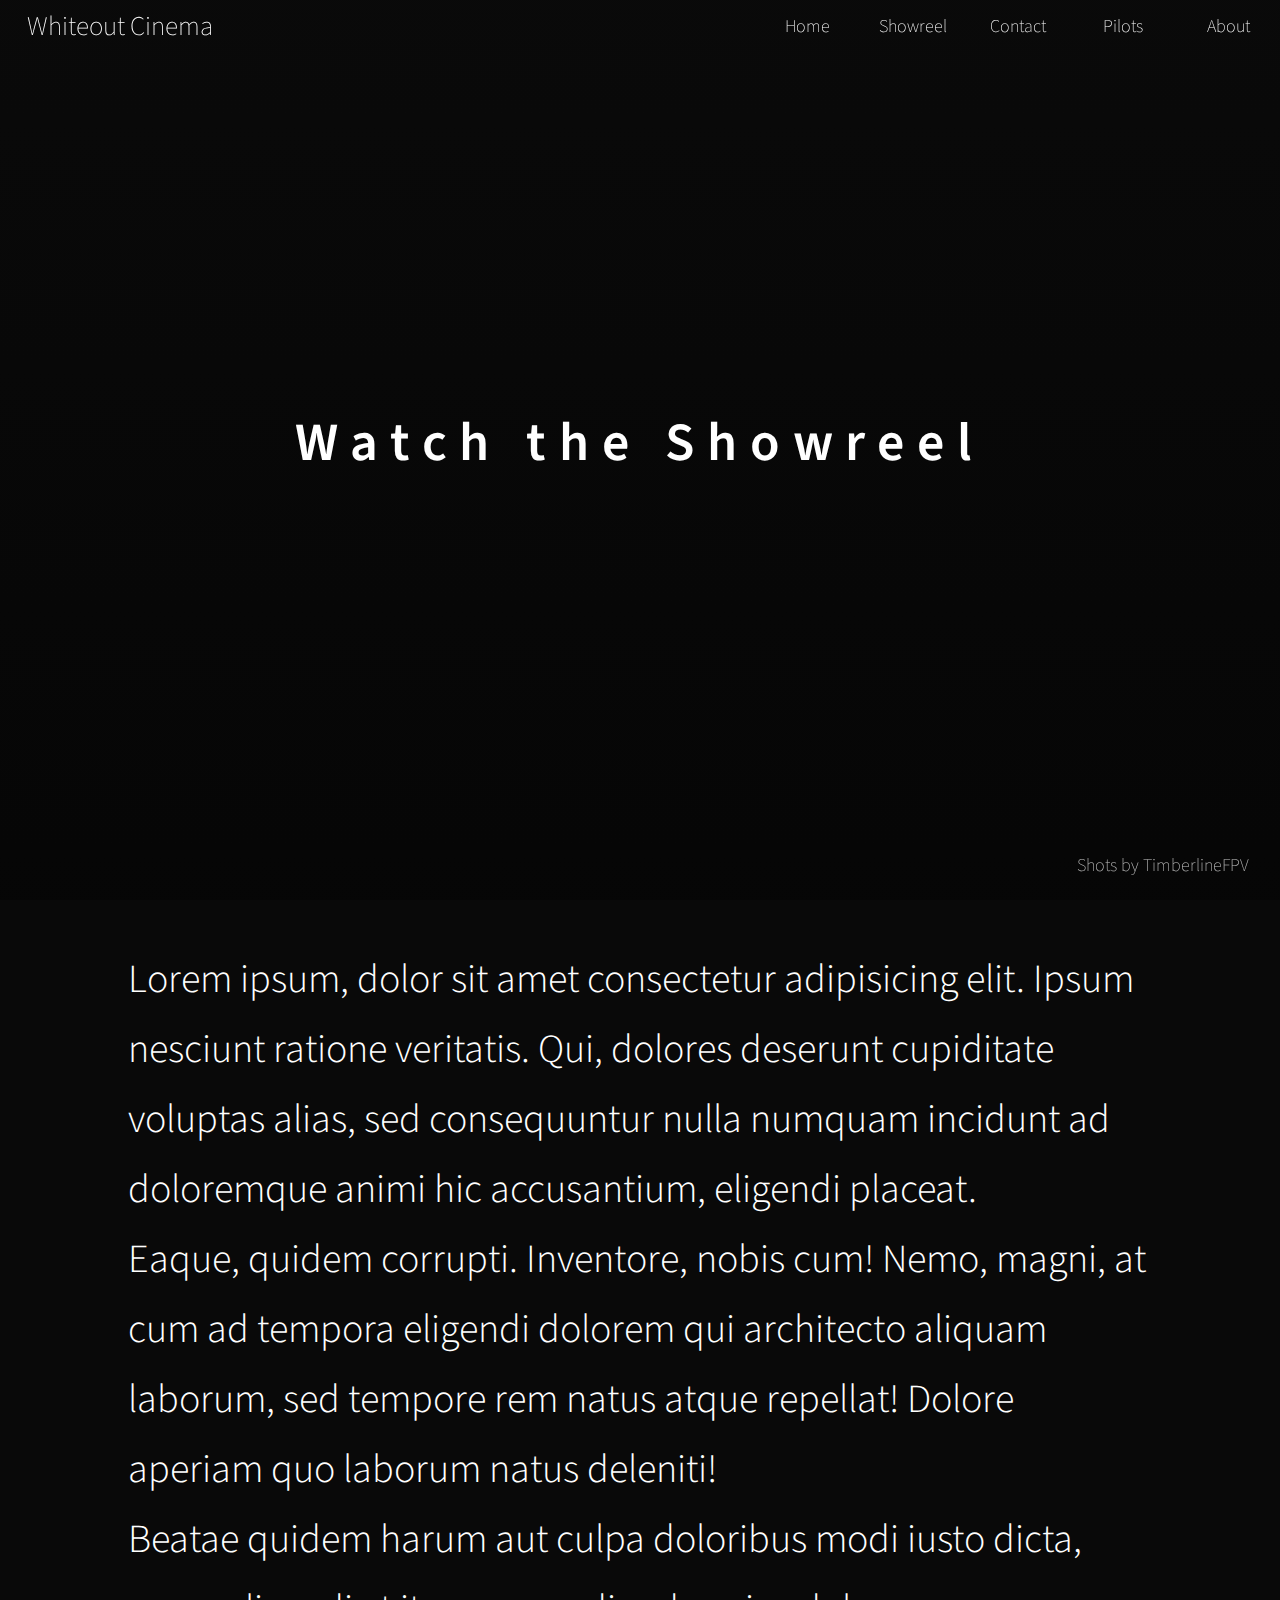
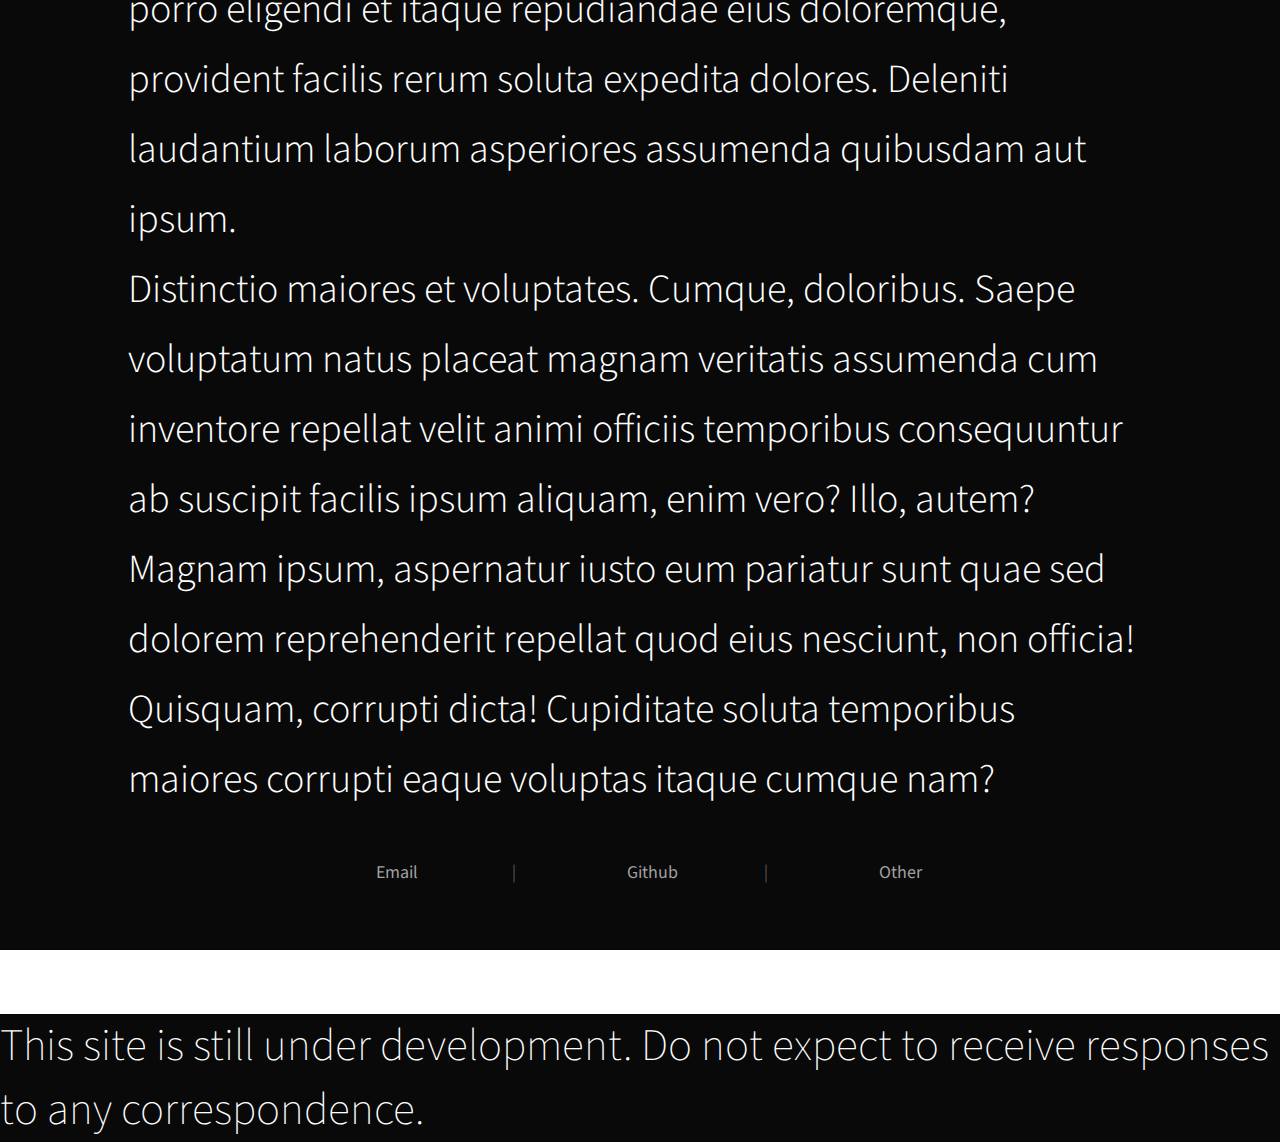
==== index.html @ b3fe7c83 "Slight edit" ====
<!DOCTYPE html>
<html lang="en">
    <head>
        <meta charset="UTF-8">
        <meta http-equiv="X-UA-Compatible" content="IE=edge">
        <meta name="viewport" content="width=device-width, initial-scale=1.0">
        <title>| Whiteout Cinema</title>
        <link rel="icon" type="image/x-icon" href="Images/favicon/android-chrome-512x512.png">
        <link rel="stylesheet" href="style.css">
    </head>

    <nav class="transparent">
        <h1>Whiteout Cinema</h1>
        <div class="navbar">
            <a href="index.html">Home</a>
            <a href="showreel.html">Showreel</a>
            <a href="contact.html">Contact</a>
            <a href="pilots.html">Pilots</a>
            <a href="about.html">About</a>
        </div>
    </nav>

    <body>
        <header style="width:100vw; height: 100vh;">
            <a href="showreel.html">Watch the Showreel</a>
            <video autoplay loop muted style="position: absolute; top:0px;left:0px;size: 100%; z-index: -1;"><source src="Images/bg.mp4"></video>
            <p>Shots by TimberlineFPV</p>
        </header>
        

        <h2>
            <div>Lorem ipsum, dolor sit amet consectetur adipisicing elit. Ipsum nesciunt ratione veritatis. Qui, dolores deserunt cupiditate voluptas alias, sed consequuntur nulla numquam incidunt ad doloremque animi hic accusantium, eligendi placeat.</div>
            <div>Eaque, quidem corrupti. Inventore, nobis cum! Nemo, magni, at cum ad tempora eligendi dolorem qui architecto aliquam laborum, sed tempore rem natus atque repellat! Dolore aperiam quo laborum natus deleniti!</div>
            <div>Beatae quidem harum aut culpa doloribus modi iusto dicta, porro eligendi et itaque repudiandae eius doloremque, provident facilis rerum soluta expedita dolores. Deleniti laudantium laborum asperiores assumenda quibusdam aut ipsum.</div>
            <div>Distinctio maiores et voluptates. Cumque, doloribus. Saepe voluptatum natus placeat magnam veritatis assumenda cum inventore repellat velit animi officiis temporibus consequuntur ab suscipit facilis ipsum aliquam, enim vero? Illo, autem?</div>
            <div>Magnam ipsum, aspernatur iusto eum pariatur sunt quae sed dolorem reprehenderit repellat quod eius nesciunt, non officia! Quisquam, corrupti dicta! Cupiditate soluta temporibus maiores corrupti eaque voluptas itaque cumque nam?</div>
        </h2>
    </body>

    <footer>
        <a href="mailto:contact@whiteoutcinema.xyz">Email</a><p>|</p><a href="https://github.com/WhiteoutFPV">Github</a><p>|</p><a href="link">Other</a>
    </footer>

    <h1 style="background-color: #ffffff;">lorem ipsum</h1>
    <h1>This site is still under development. Do not expect to receive responses to any correspondence. </h1>

</html>

<script src="Scripts/index.js"></script>

<style>
    header {background-image: linear-gradient(to bottom, rgba(10, 10, 10, 0.5), rgba(5, 5, 5, 0.8));
        background-size: cover;
    background-position: center;
    transition: 0.25s ease;}

    header p {text-align: right;
        font-weight: 200;
        color: rgba(255, 255, 255, 0.75);
        font-size: 2vh;
        position: absolute;
        padding: 0.5vh 0.4vw;
        right: 2vw;
        bottom: 2vh;
        letter-spacing: normal;}

    header a {font-weight: 600;
        font-size: 6vh;
        letter-spacing: 1vw;
        width: 100vw;
        height: 100vh;
        display: block;
        text-align: center;
        padding: 45vh 0px;
        transition: color 0.2s ease;}

    header a:hover {color:#dfdfdf;
        transition: color 0.2s ease;}

    h2 {padding: 5vh 10vw; /*temporary*/
        font-size: 250%;
        line-height: 175%;
        font-weight: 300;
        color: #ffffff;}

    video {
  height: 100vh;
  width: 100vw;
  object-fit: cover;
  position: fixed;
  left: 0;
  right: 0;
  top: 0;
  bottom: 0;
  z-index: -1;}
</style>
---- style.css ----
/*@import url('https://fonts.googleapis.com/css2?family=Inter:wght@100;200;300;400;500;600;700;800;900&display=swap');*/
@import url("https://fonts.googleapis.com/css2?family=Source+Sans+Pro:ital,wght@0,200;0,300;0,400;0,600;0,700;0,900;1,200;1,300;1,400;1,600;1,700;1,900&display=swap");
* {
  padding: 0px;
  margin: 0px;
  -webkit-box-sizing: border-box;
          box-sizing: border-box;
  font-family: 'Source Sans Pro';
}

h1 {
  color: #ffffff;
  font-weight: 200;
  font-size: 5vh;
}

body p {
  color: #ffffff;
  font-weight: 200;
  font-size: 2vh;
}

body {
  background-color: #090909;
}

nav h1 {
  color: #ffffff;
  font-family: 'Source Sans Pro', sans-serif;
  text-align: left;
  font-weight: 200;
  font-size: 3vh;
  padding: .75vh 3vh;
}

nav {
  display: -webkit-box;
  display: -ms-flexbox;
  display: flex;
  -webkit-box-orient: horizontal;
  -webkit-box-direction: normal;
      -ms-flex-direction: row;
          flex-direction: row;
  -webkit-box-pack: justify;
      -ms-flex-pack: justify;
          justify-content: space-between;
  position: fixed;
  top: 0%;
  width: 100%;
  height: 6vh;
  -webkit-transition: background-color 0.25s ease-in-out;
  transition: background-color 0.25s ease-in-out;
}

a {
  color: #ffffff;
  font-family: 'Source Sans Pro', sans-serif;
  text-decoration: none;
}

div.navbar {
  height: 100%;
}

div.navbar a {
  position: relative;
  -webkit-box-sizing: content-box;
          box-sizing: content-box;
  display: inline-block;
  text-align: center;
  width: 8vw;
  height: 100%;
  font-weight: 200;
  font-size: 2vh;
  padding: 1.5vh 0px 0.6vh;
}

div.navbar a::after {
  content: '';
  position: absolute;
  left: 0;
  bottom: 2vh;
  width: 0%;
  height: 2px;
  background-color: #ffffff;
  -webkit-transition: width 0.25s ease-in-out;
  transition: width 0.25s ease-in-out;
}

div.navbar a:hover::after {
  width: 100%;
}

footer p {
  font-size: 2vh;
  color: #a0a0a0;
  padding: 0px 0px;
}

footer a {
  font-size: 2vh;
  width: 2vw;
  color: #a0a0a0;
}

nav:not(.transparent) {
  -webkit-backdrop-filter: blur(64px);
          backdrop-filter: blur(64px);
}

footer {
  margin-left: 25vw;
  display: -webkit-box;
  display: -ms-flexbox;
  display: flex;
  -webkit-box-orient: horizontal;
  -webkit-box-direction: normal;
      -ms-flex-direction: row;
          flex-direction: row;
  -ms-flex-pack: distribute;
      justify-content: space-around;
  text-align: center;
  -webkit-box-sizing: content-box;
          box-sizing: content-box;
  width: 50vw;
  height: 10vh;
  color: #ffffff;
}

.transparent {
  background-color: transparent;
}

@media only screen and (max-width: 600px) {
  nav {
    height: 8vh;
  }
  div.navbar {
    height: 100%;
    -webkit-box-flex: 1;
        -ms-flex-positive: 1;
            flex-grow: 1;
    -webkit-box-pack: end;
        -ms-flex-pack: end;
            justify-content: end;
    -ms-flex-wrap: nowrap;
        flex-wrap: nowrap;
  }
  div.navbar a {
    position: relative;
    -webkit-box-sizing: content-box;
            box-sizing: content-box;
    display: inline-block;
    text-align: center;
    height: 100%;
    width: 23%;
    font-weight: 200;
    font-size: 1.5vh;
    padding: 2.5vh 0vh;
  }
  h1 {
    color: #ffffff;
    -webkit-box-sizing: border-box;
            box-sizing: border-box;
    font-family: 'Source Sans Pro', sans-serif;
    text-align: left;
    font-weight: 200;
    width: 15vh;
    word-wrap: normal;
    font-size: 2.5vh;
    padding: 0.5vh 2vh;
  }
}
/*# sourceMappingURL=style.css.map */
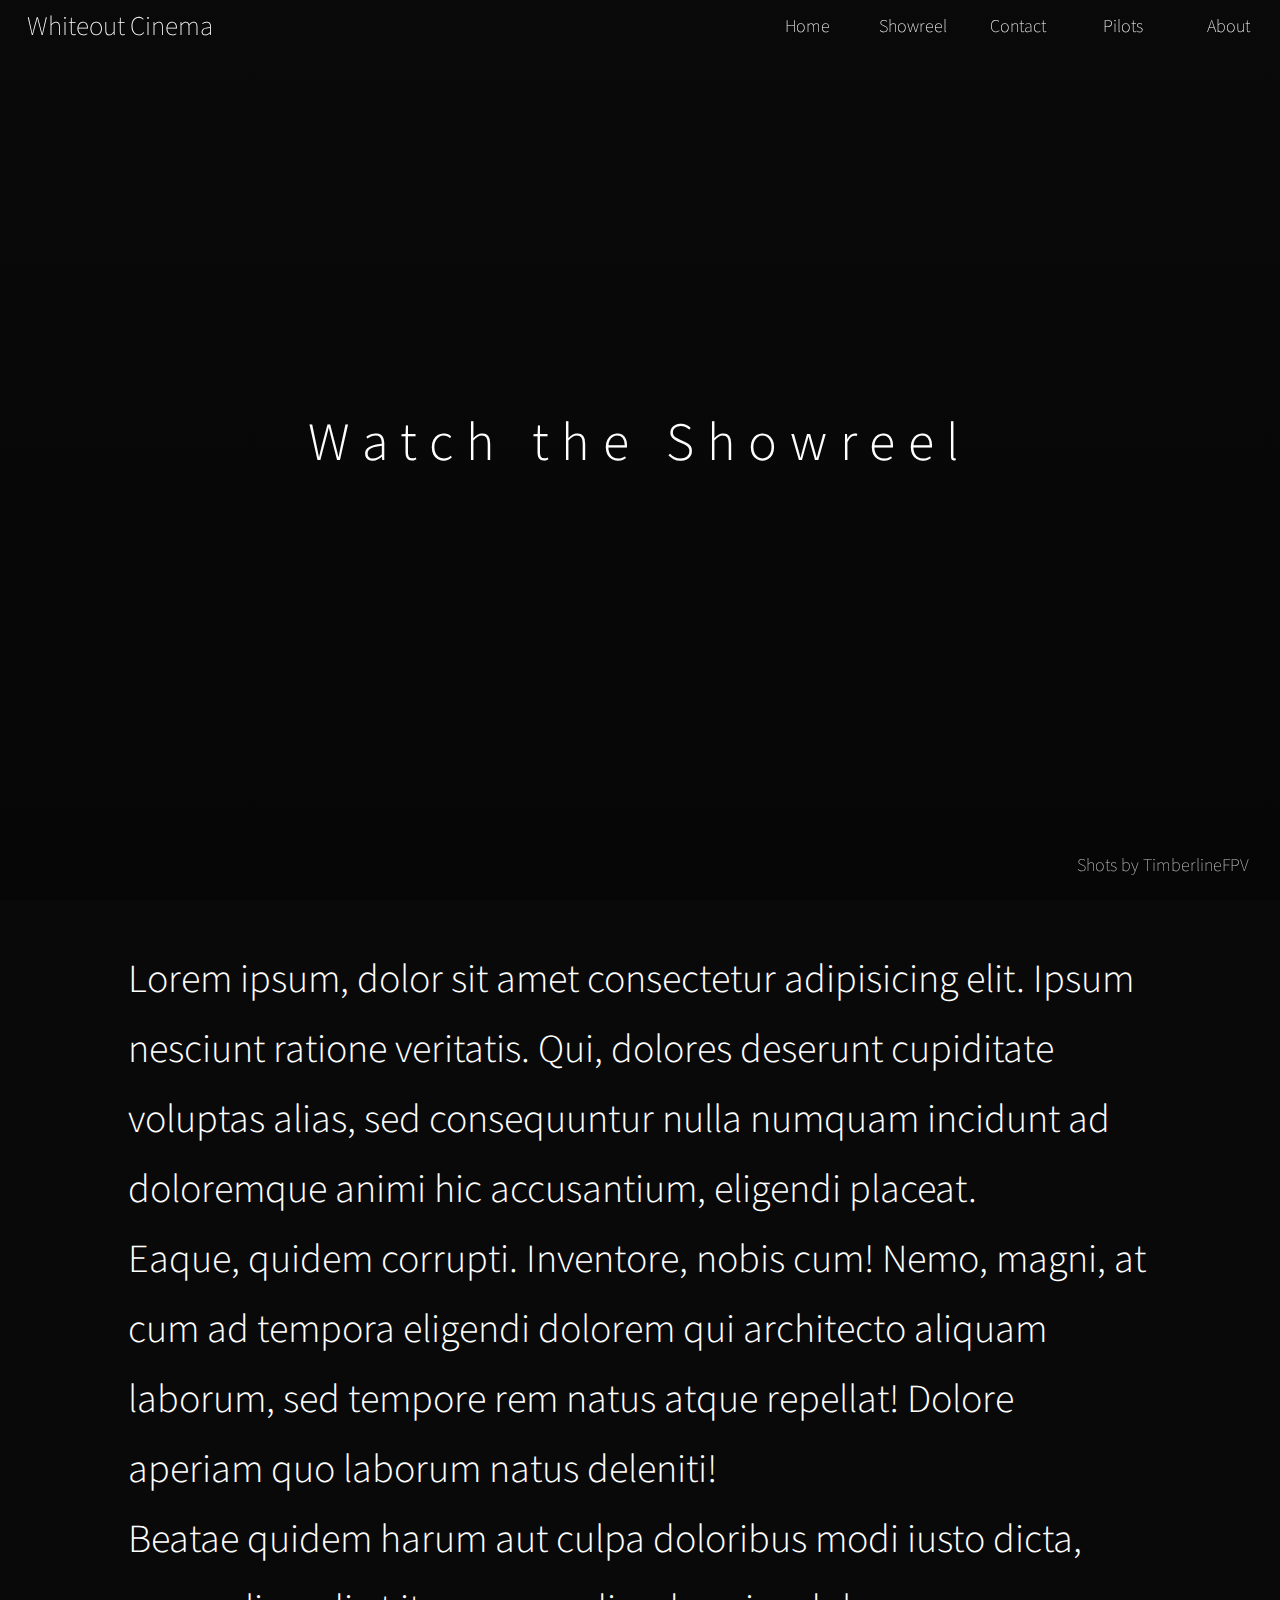
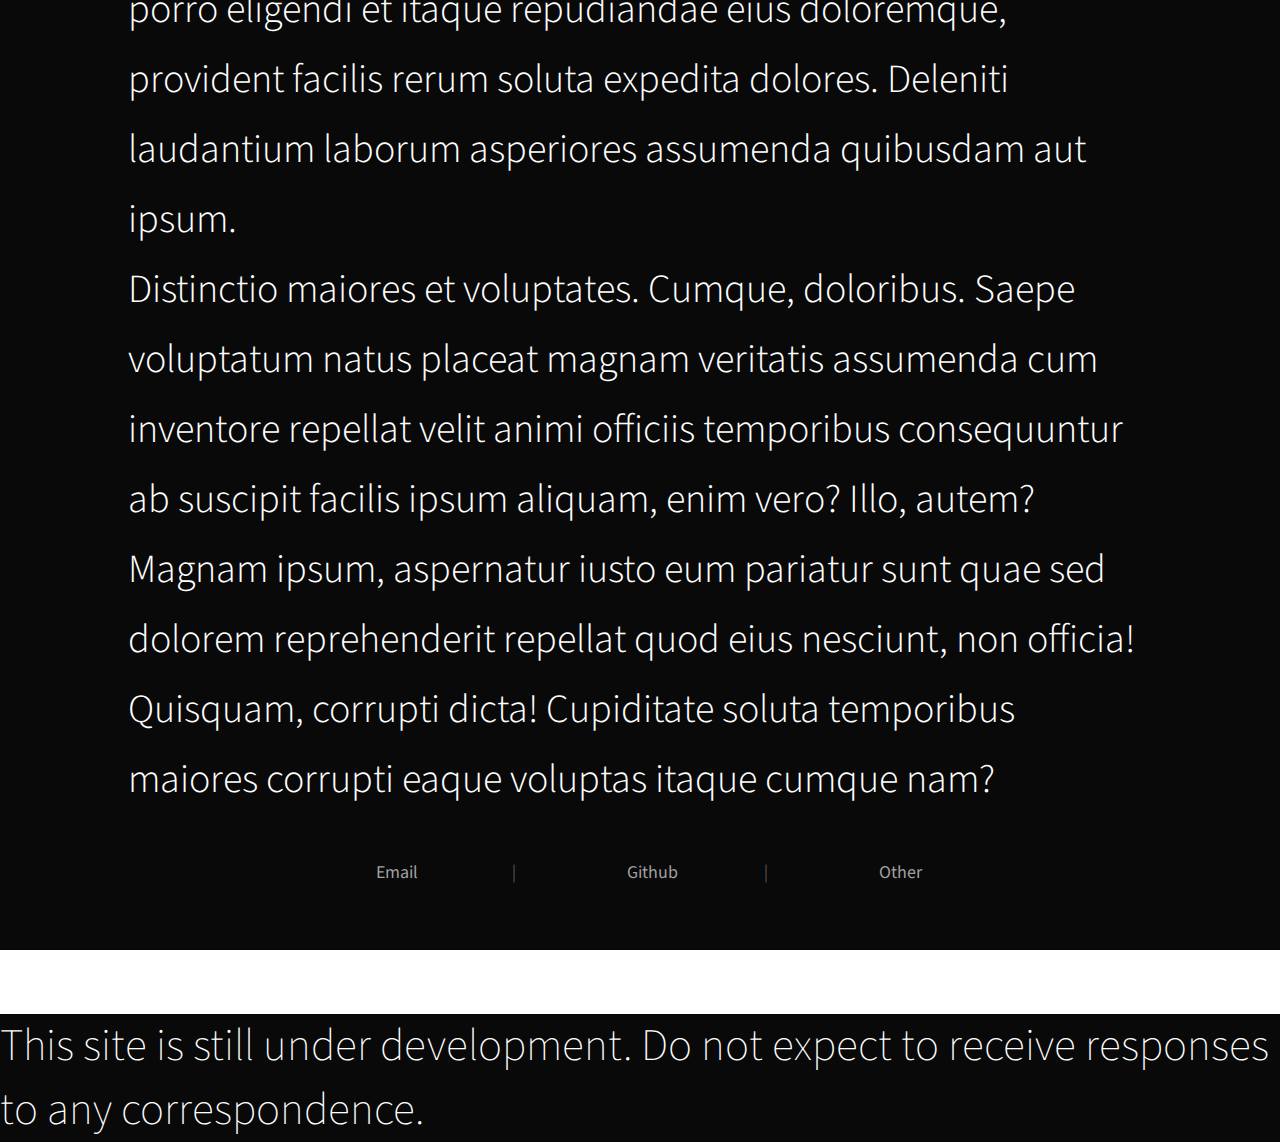
==== commit 05bb0abb: "Update index.html" ====
--- a/index.html
+++ b/index.html
@@ -64,7 +64,7 @@
         bottom: 2vh;
         letter-spacing: normal;}
 
-    header a {font-weight: 600;
+    header a {font-weight: 300;
         font-size: 6vh;
         letter-spacing: 1vw;
         width: 100vw;
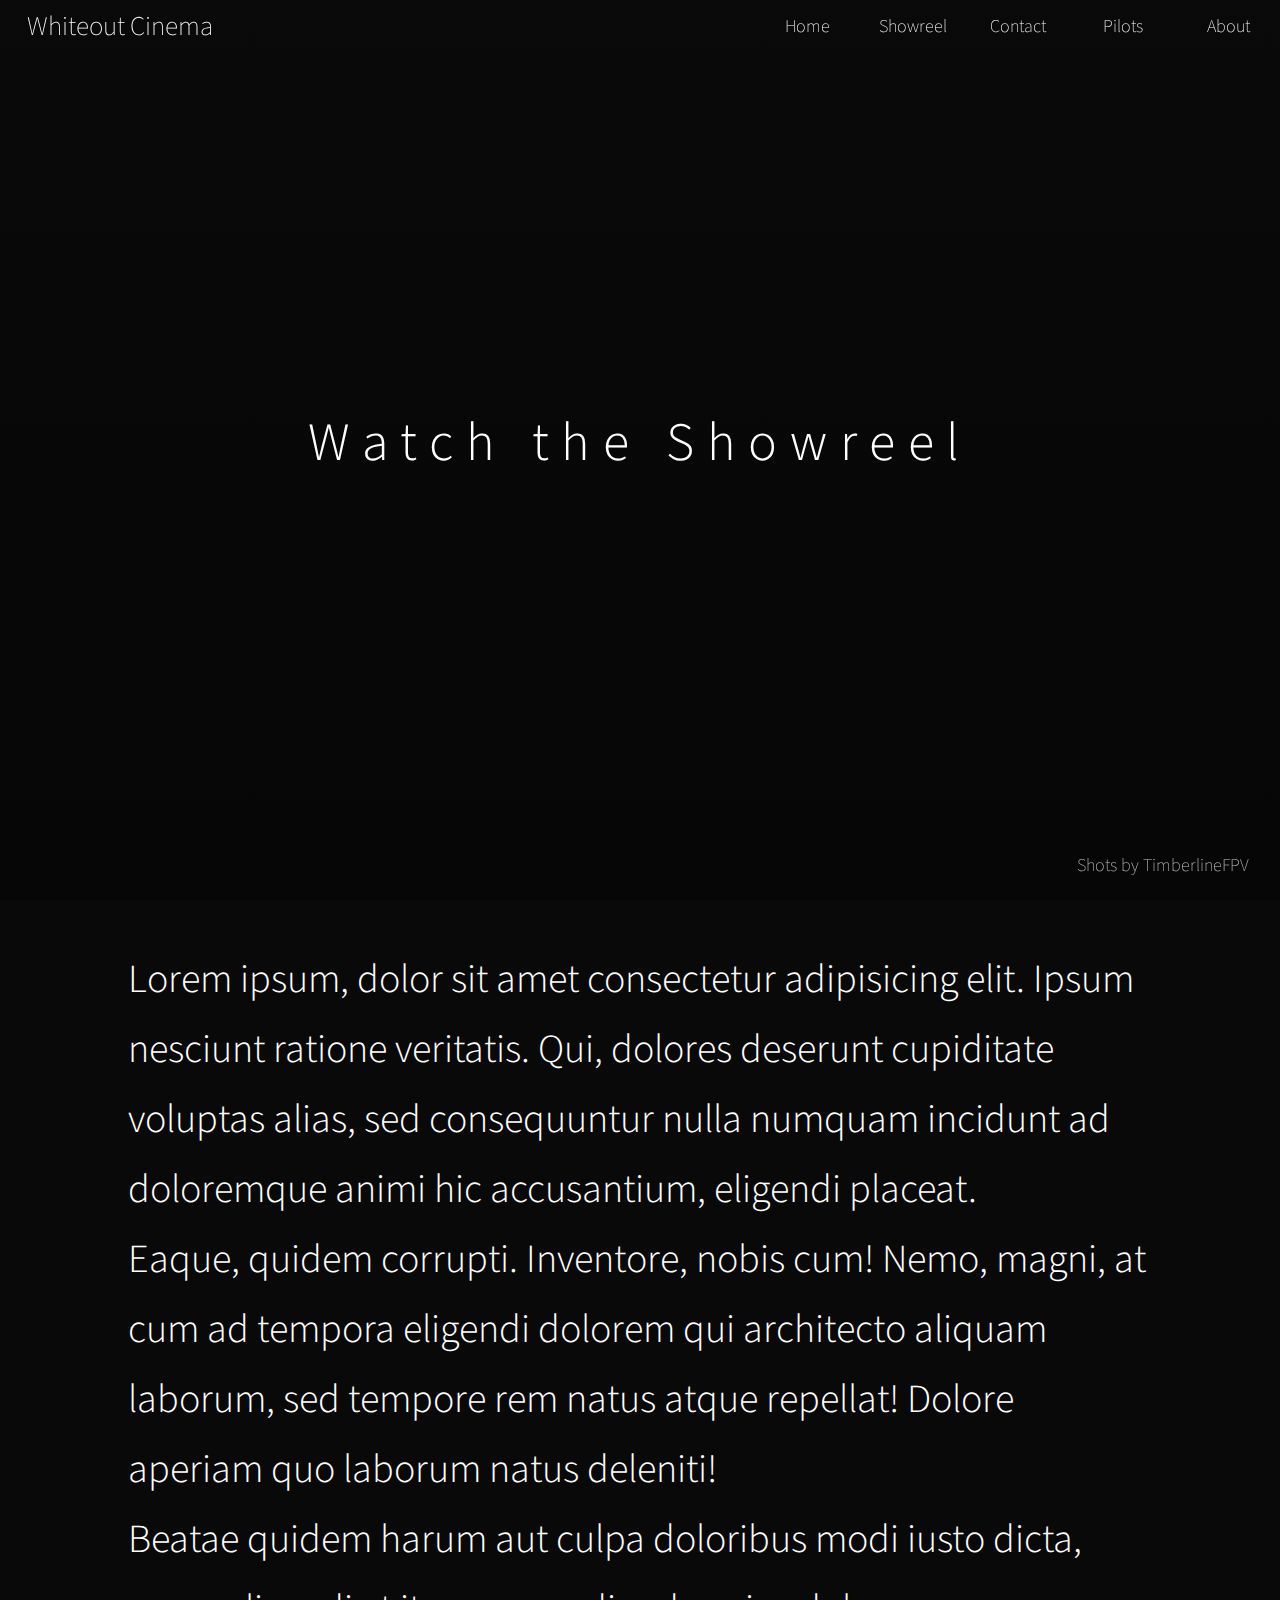
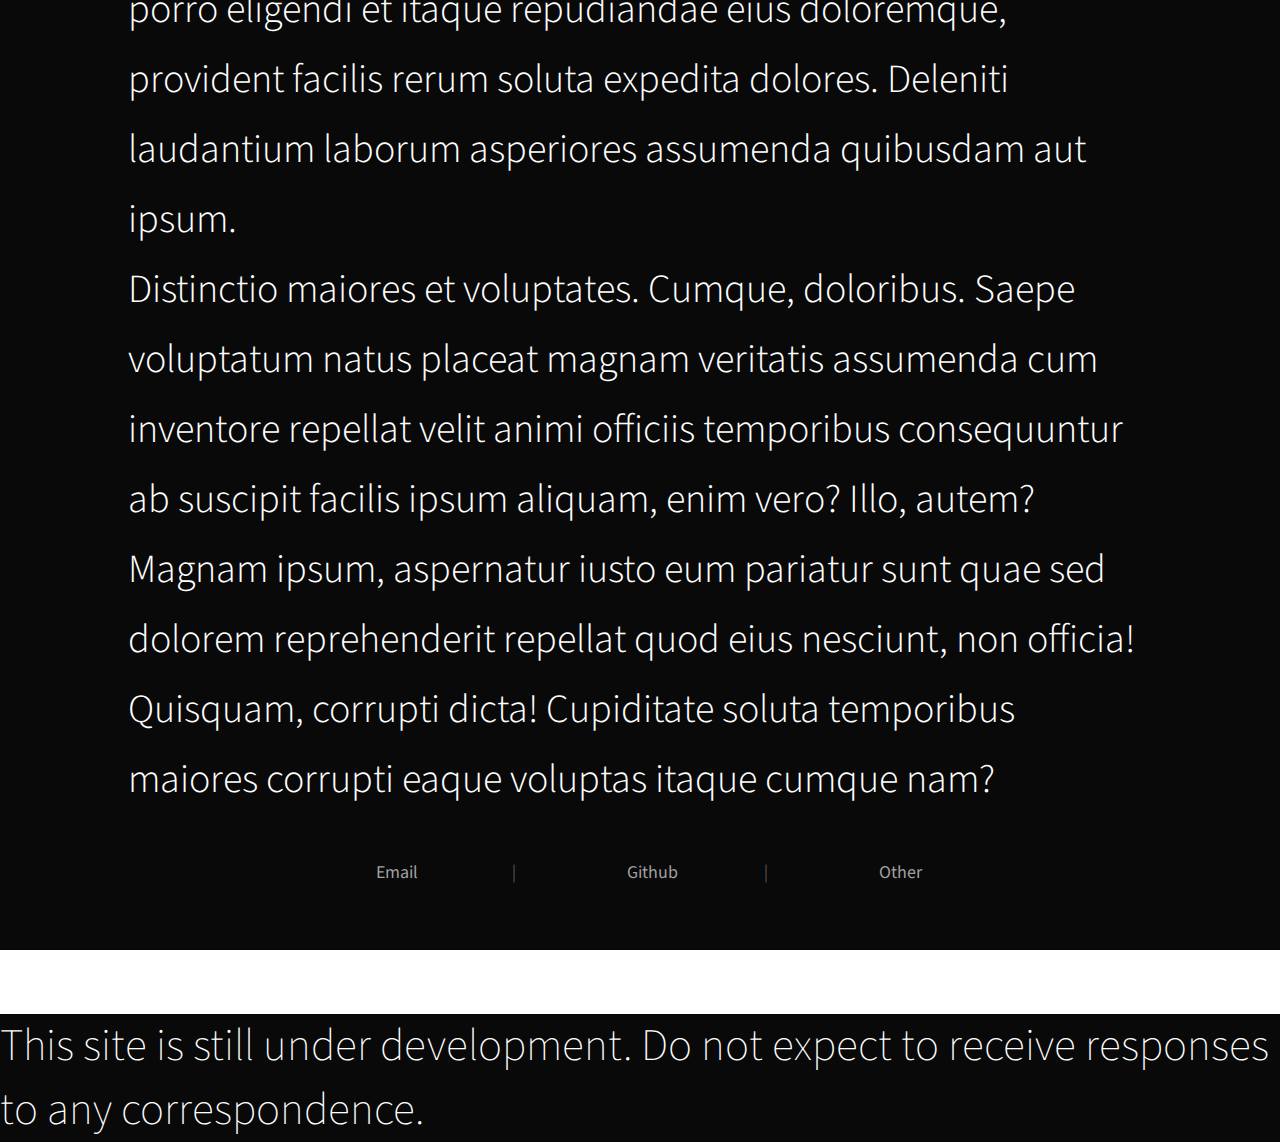
==== commit c7e704ad: "Updates" ====
--- a/index.html
+++ b/index.html
@@ -49,7 +49,7 @@
 <script src="Scripts/index.js"></script>
 
 <style>
-    header {background-image: linear-gradient(to bottom, rgba(10, 10, 10, 0.5), rgba(5, 5, 5, 0.8));
+    header {background-image: linear-gradient(to bottom, rgba(10, 10, 10, 0.35), rgba(5, 5, 5, 0.8));
         background-size: cover;
     background-position: center;
     transition: 0.25s ease;}
@@ -72,10 +72,12 @@
         display: block;
         text-align: center;
         padding: 45vh 0px;
-        transition: color 0.2s ease;}
+        transition: 0.2s ease;}
 
     header a:hover {color:#dfdfdf;
-        transition: color 0.2s ease;}
+        transition: color 0.2s ease;
+        letter-spacing: 1.05vw;
+        transition: 0.2s ease;}
 
     h2 {padding: 5vh 10vw; /*temporary*/
         font-size: 250%;
--- a/style.css
+++ b/style.css
@@ -48,8 +48,15 @@
   top: 0%;
   width: 100%;
   height: 6vh;
-  -webkit-transition: background-color 0.25s ease-in-out;
-  transition: background-color 0.25s ease-in-out;
+  -webkit-transition: 0.25s ease;
+  transition: 0.25s ease;
+}
+
+nav:not(.transparent) {
+  -webkit-backdrop-filter: blur(64px);
+          backdrop-filter: blur(64px);
+  -webkit-transition: 0.25s ease;
+  transition: 0.25s ease;
 }
 
 a {
@@ -101,11 +108,6 @@
   font-size: 2vh;
   width: 2vw;
   color: #a0a0a0;
-}
-
-nav:not(.transparent) {
-  -webkit-backdrop-filter: blur(64px);
-          backdrop-filter: blur(64px);
 }
 
 footer {
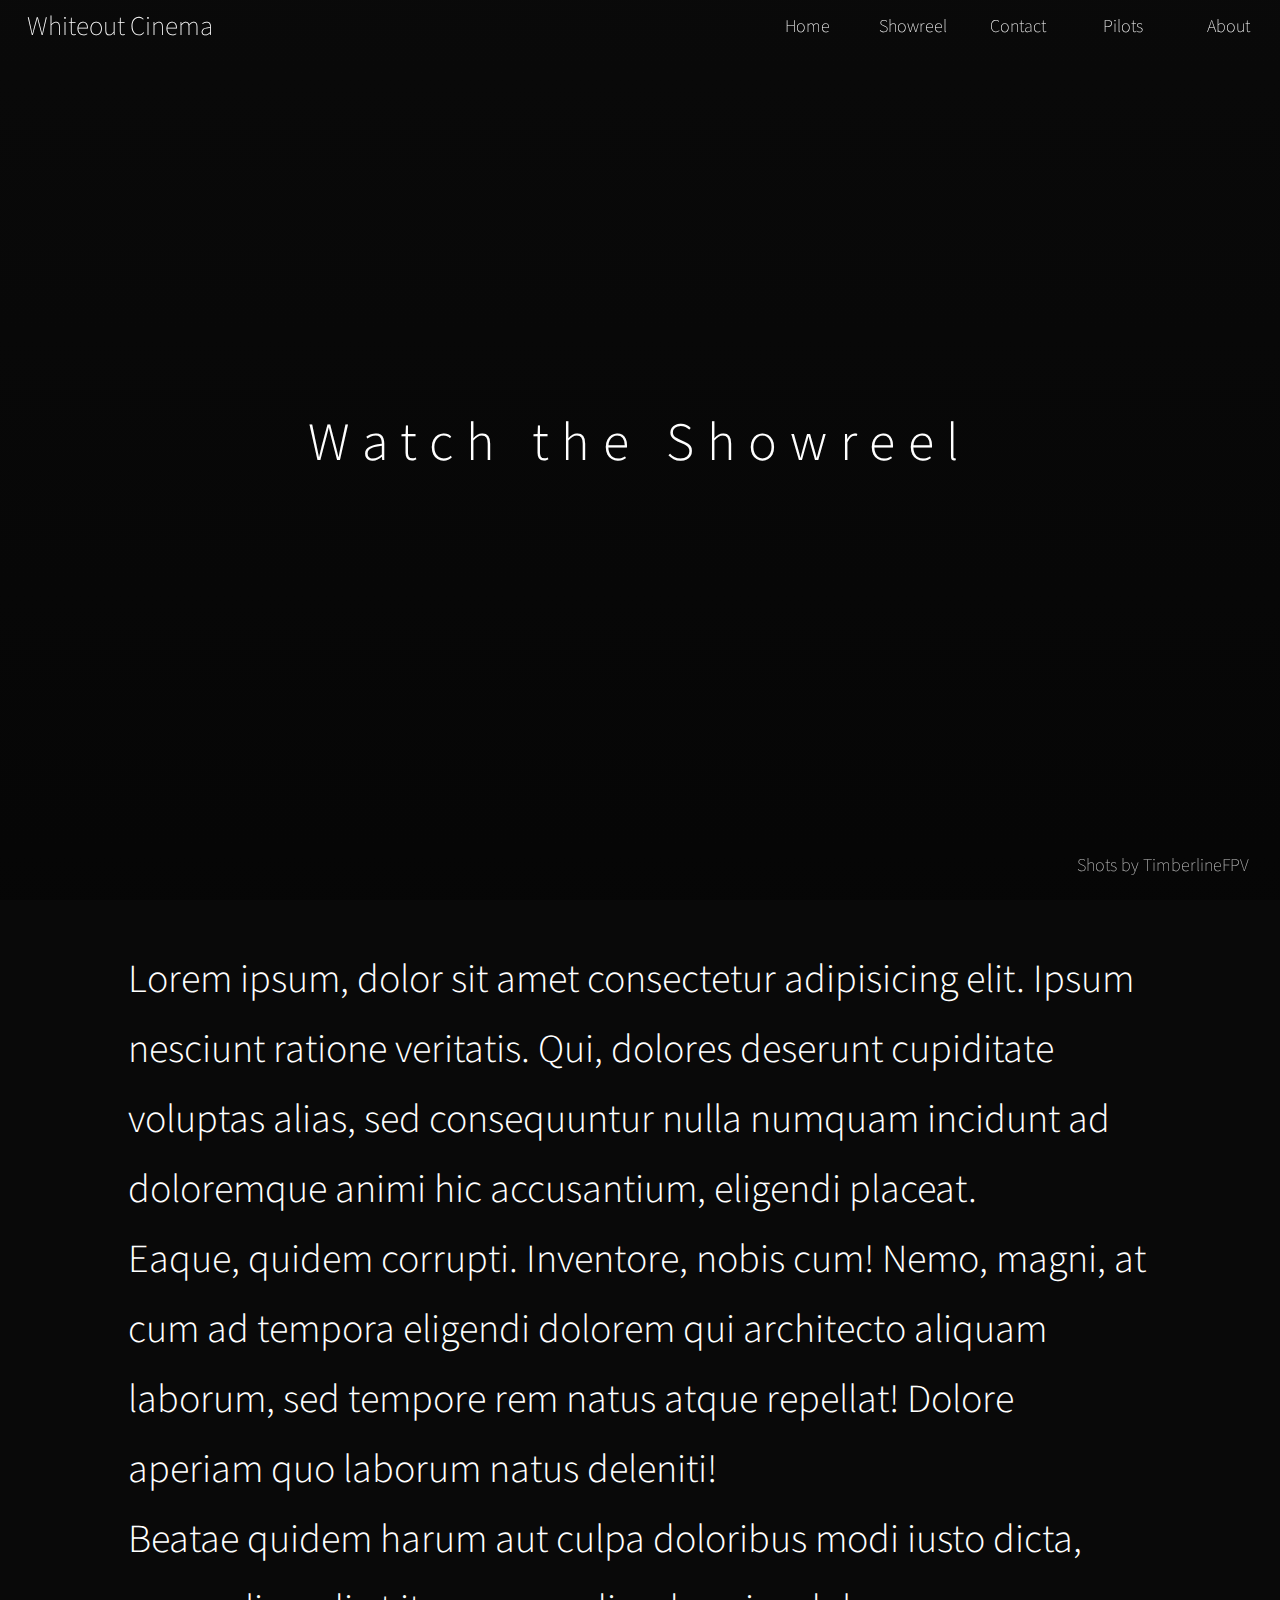
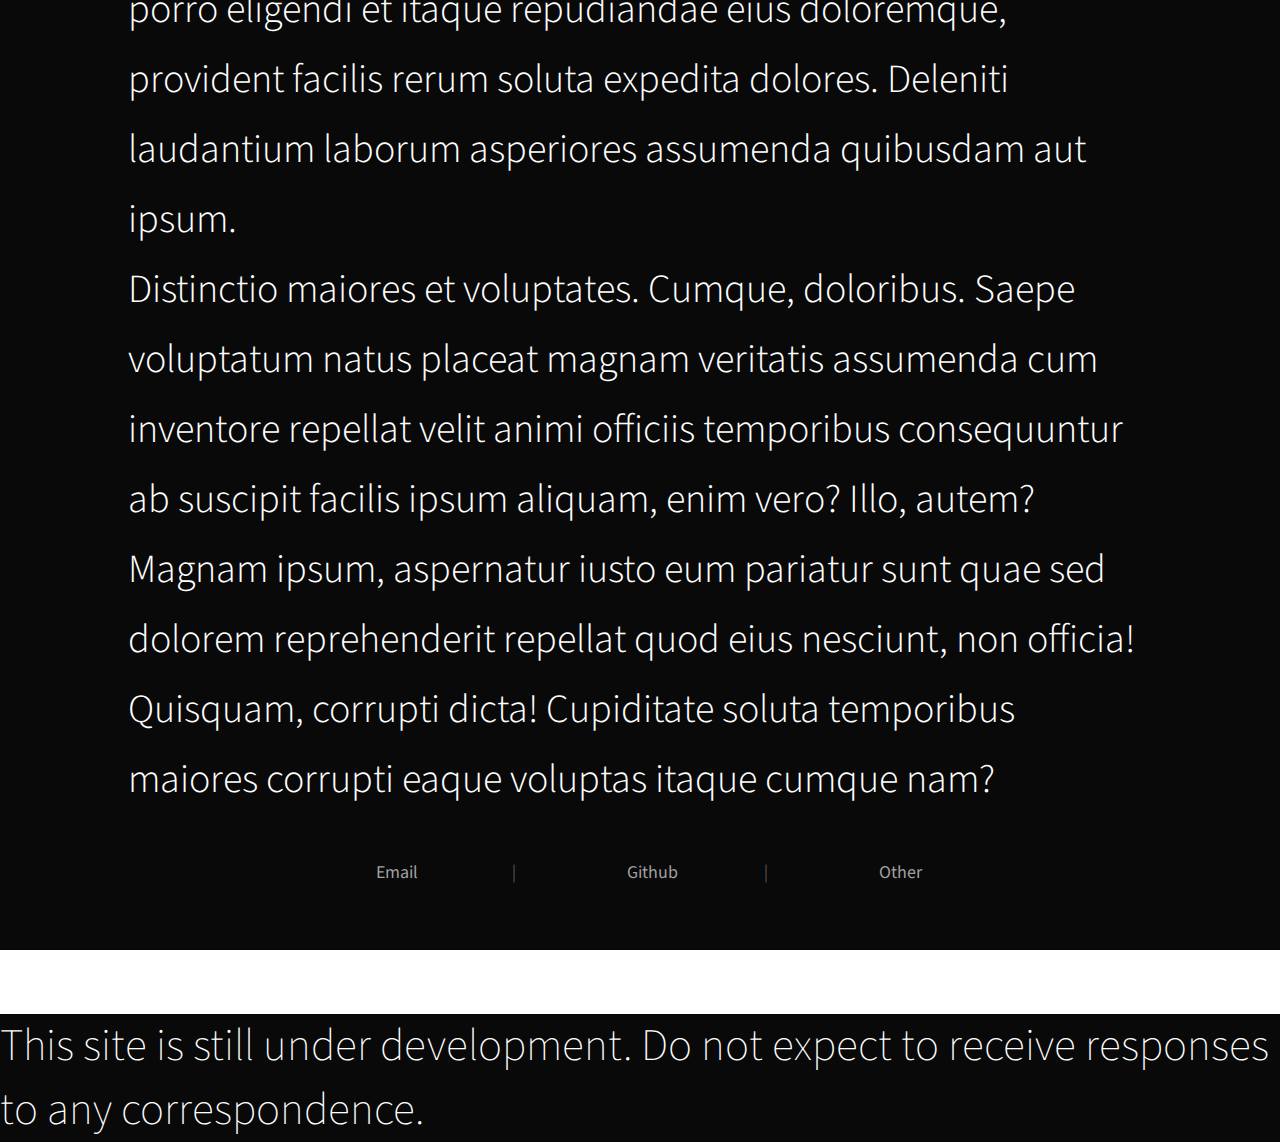
==== commit 1aca77e6: "Update CSS" ====
--- a/index.html
+++ b/index.html
@@ -49,7 +49,7 @@
 <script src="Scripts/index.js"></script>
 
 <style>
-    header {background-image: linear-gradient(to bottom, rgba(10, 10, 10, 0.35), rgba(5, 5, 5, 0.8));
+    header {background-image: linear-gradient(to bottom, rgba(10, 10, 10, 0.3), rgba(5, 5, 5, 0.8));
         background-size: cover;
     background-position: center;
     transition: 0.25s ease;}
@@ -75,7 +75,6 @@
         transition: 0.2s ease;}
 
     header a:hover {color:#dfdfdf;
-        transition: color 0.2s ease;
         letter-spacing: 1.05vw;
         transition: 0.2s ease;}
 
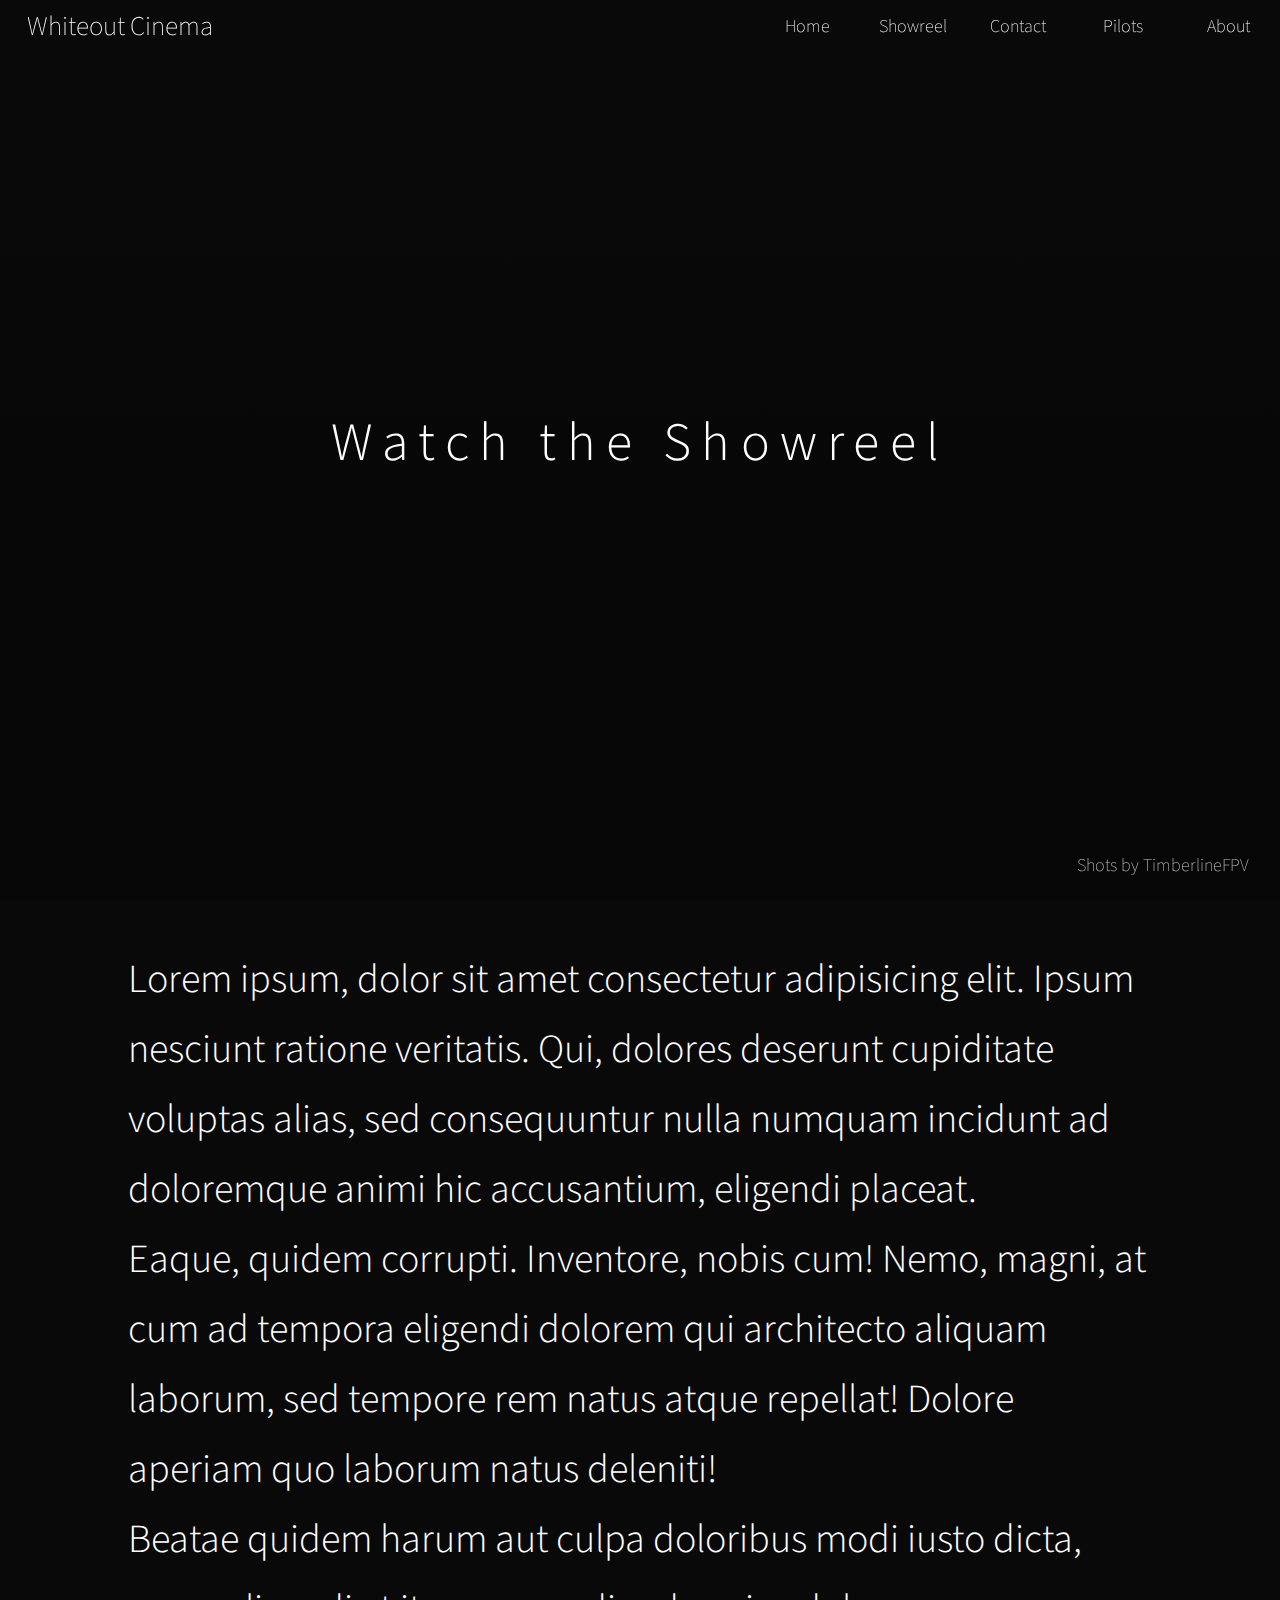
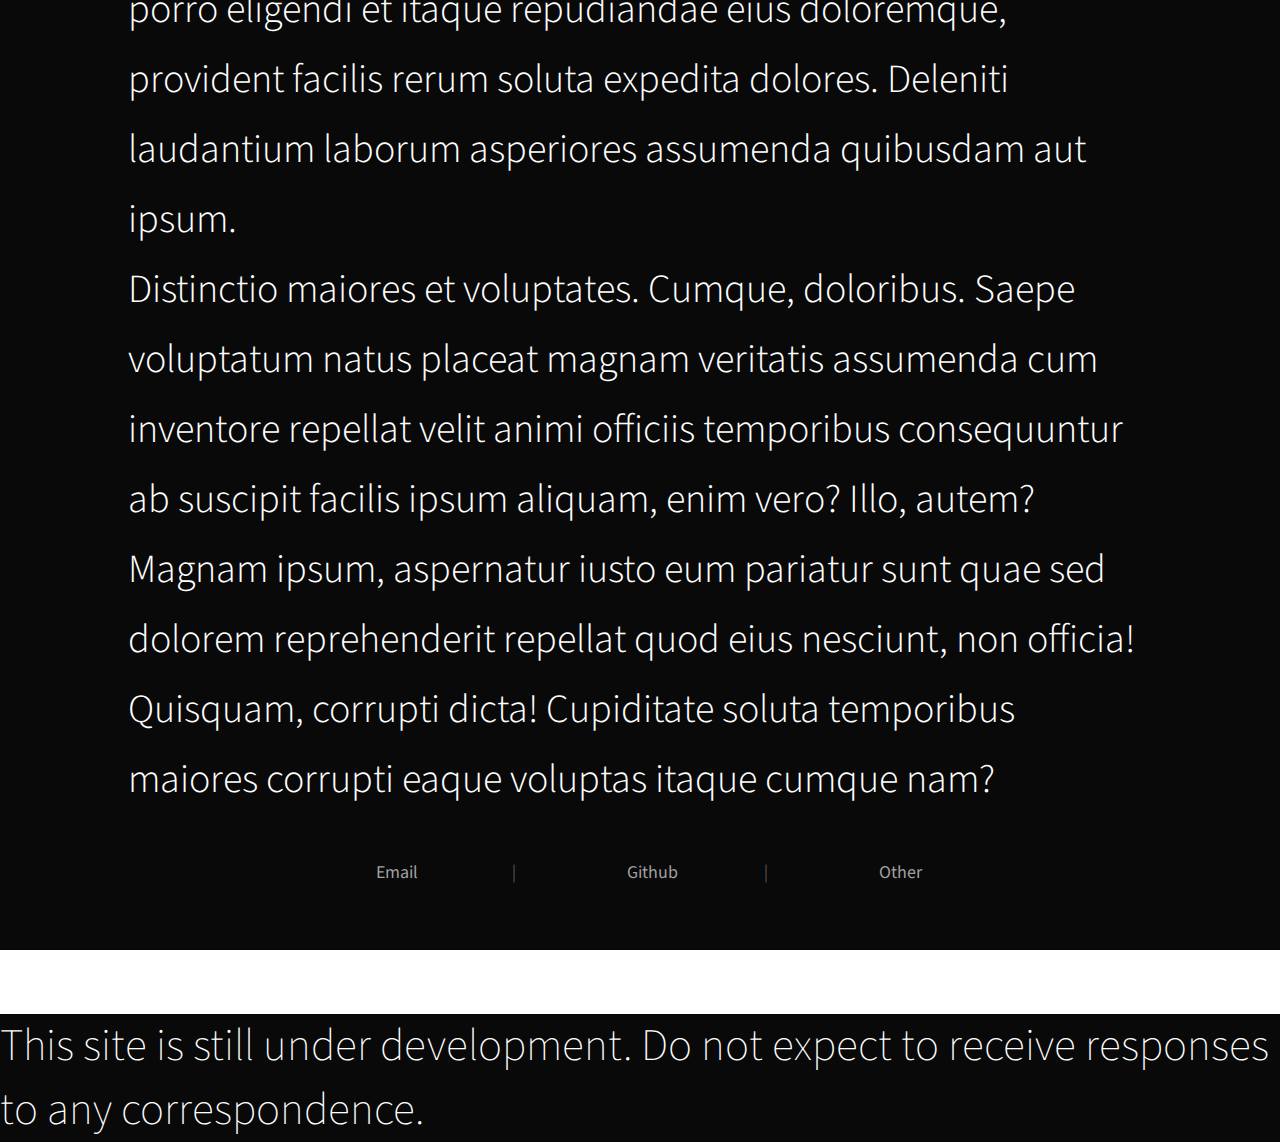
==== commit 2f78c032: "Updating Landing Page Background" ====
--- a/index.html
+++ b/index.html
@@ -7,6 +7,8 @@
         <title>| Whiteout Cinema</title>
         <link rel="icon" type="image/x-icon" href="Images/favicon/android-chrome-512x512.png">
         <link rel="stylesheet" href="style.css">
+        <meta property="og:title" content="Whiteout Cinema"/>
+        <meta property="og:description" content="Drone Cinematography based out of Teller County"/>
     </head>
 
     <nav class="transparent">
@@ -23,7 +25,7 @@
     <body>
         <header style="width:100vw; height: 100vh;">
             <a href="showreel.html">Watch the Showreel</a>
-            <video autoplay loop muted style="position: absolute; top:0px;left:0px;size: 100%; z-index: -1;"><source src="Images/bg.mp4"></video>
+            <video autoplay loop muted style="position: absolute; top:0px;left:0px;size: 100%; z-index: -1;"><source src="Images/landing_page.mp4"></video>
             <p>Shots by TimberlineFPV</p>
         </header>
         
@@ -66,7 +68,7 @@
 
     header a {font-weight: 300;
         font-size: 6vh;
-        letter-spacing: 1vw;
+        letter-spacing: 0.8vw;
         width: 100vw;
         height: 100vh;
         display: block;
@@ -75,7 +77,7 @@
         transition: 0.2s ease;}
 
     header a:hover {color:#dfdfdf;
-        letter-spacing: 1.05vw;
+        letter-spacing: 0.9vw;
         transition: 0.2s ease;}
 
     h2 {padding: 5vh 10vw; /*temporary*/
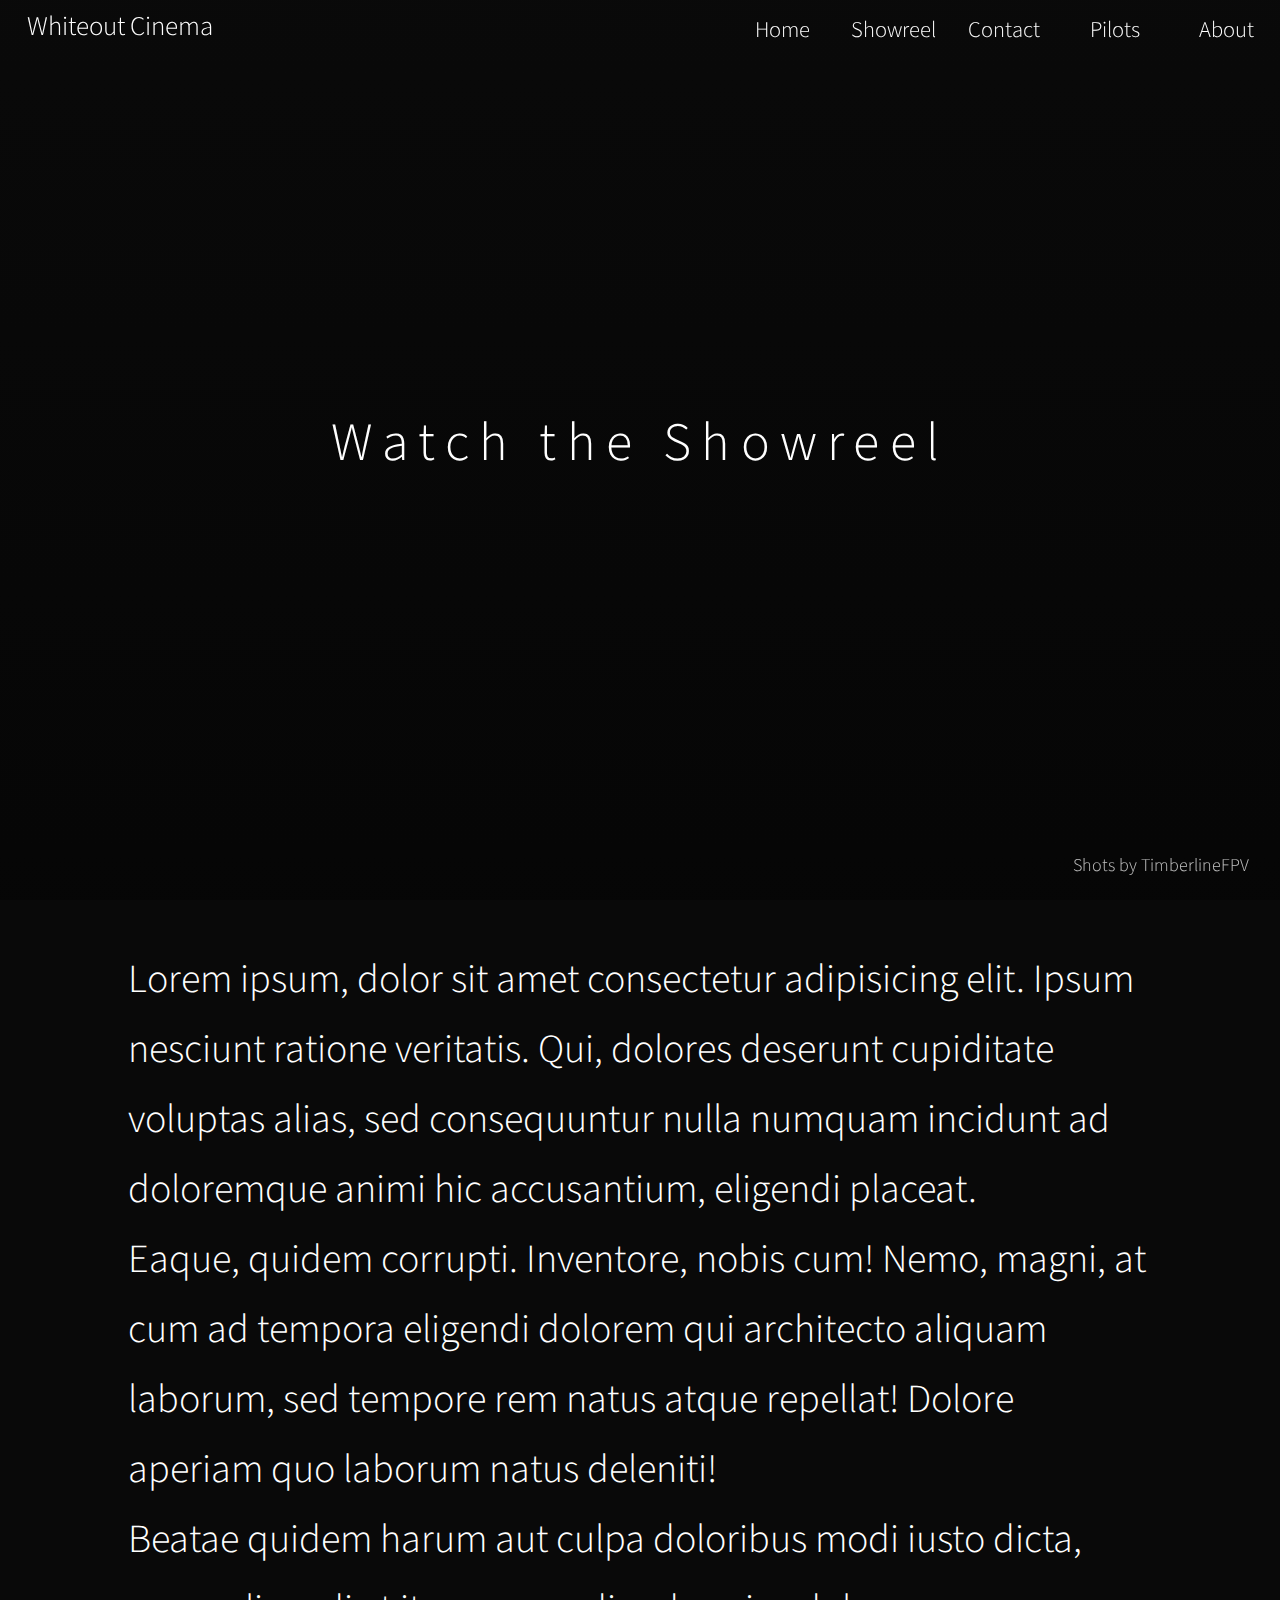
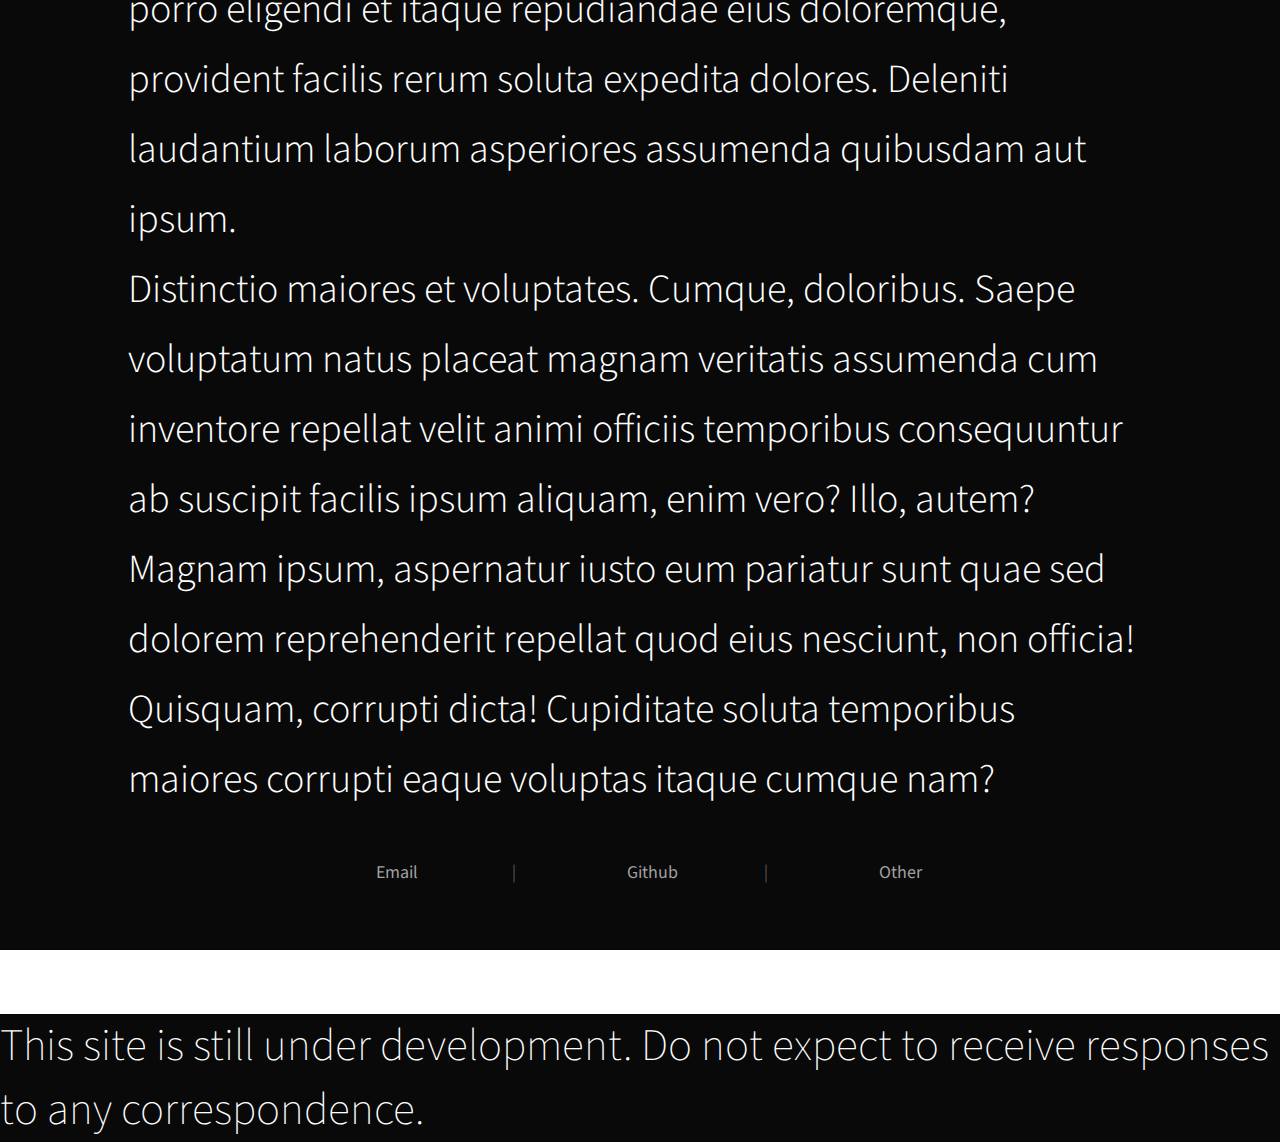
==== commit 3098bce5: "Updating" ====
--- a/index.html
+++ b/index.html
@@ -57,7 +57,7 @@
     transition: 0.25s ease;}
 
     header p {text-align: right;
-        font-weight: 200;
+        font-weight: 300;
         color: rgba(255, 255, 255, 0.75);
         font-size: 2vh;
         position: absolute;
--- a/style.css
+++ b/style.css
@@ -28,7 +28,7 @@
   color: #ffffff;
   font-family: 'Source Sans Pro', sans-serif;
   text-align: left;
-  font-weight: 200;
+  font-weight: 300;
   font-size: 3vh;
   padding: .75vh 3vh;
 }
@@ -53,8 +53,8 @@
 }
 
 nav:not(.transparent) {
-  -webkit-backdrop-filter: blur(64px);
-          backdrop-filter: blur(64px);
+  -webkit-backdrop-filter: blur(16px);
+          backdrop-filter: blur(16px);
   -webkit-transition: 0.25s ease;
   transition: 0.25s ease;
 }
@@ -75,10 +75,10 @@
           box-sizing: content-box;
   display: inline-block;
   text-align: center;
-  width: 8vw;
+  width: 12vh;
   height: 100%;
-  font-weight: 200;
-  font-size: 2vh;
+  font-weight: 300;
+  font-size: 2.5vh;
   padding: 1.5vh 0px 0.6vh;
 }
 
